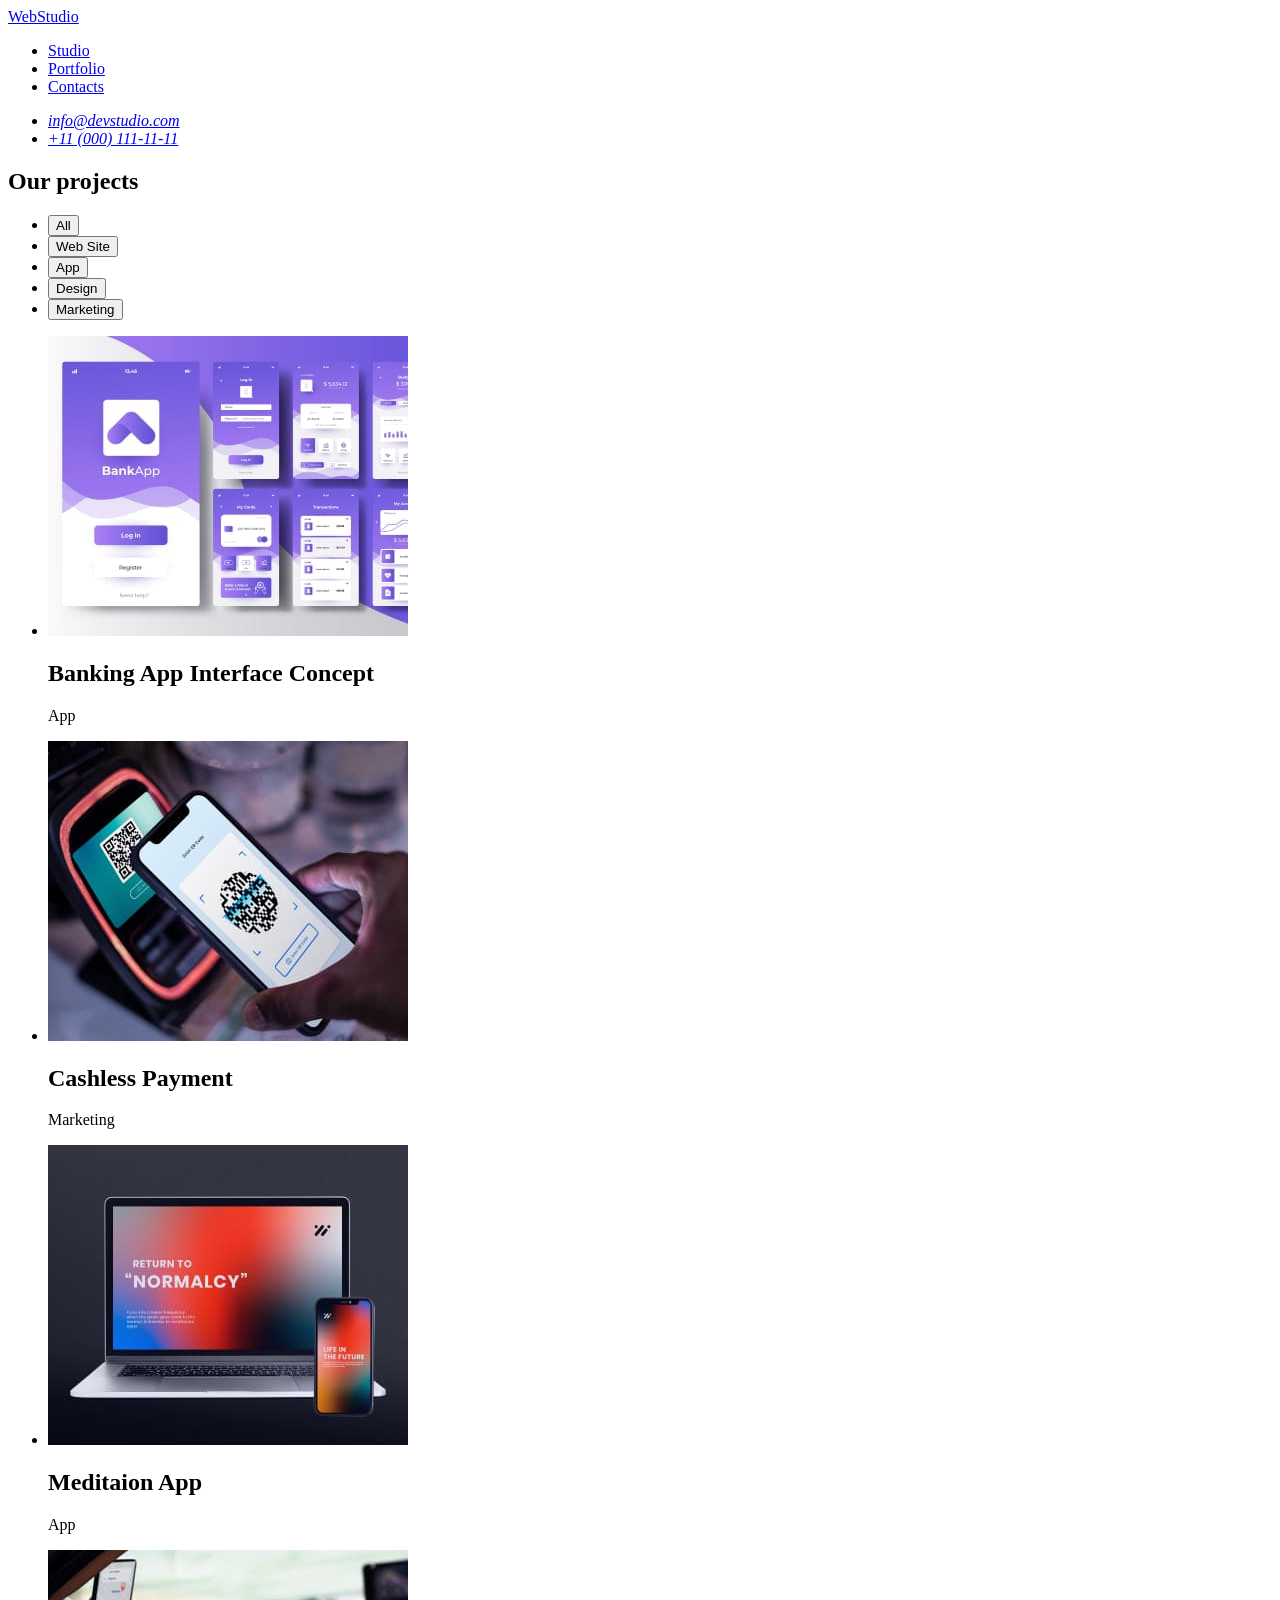
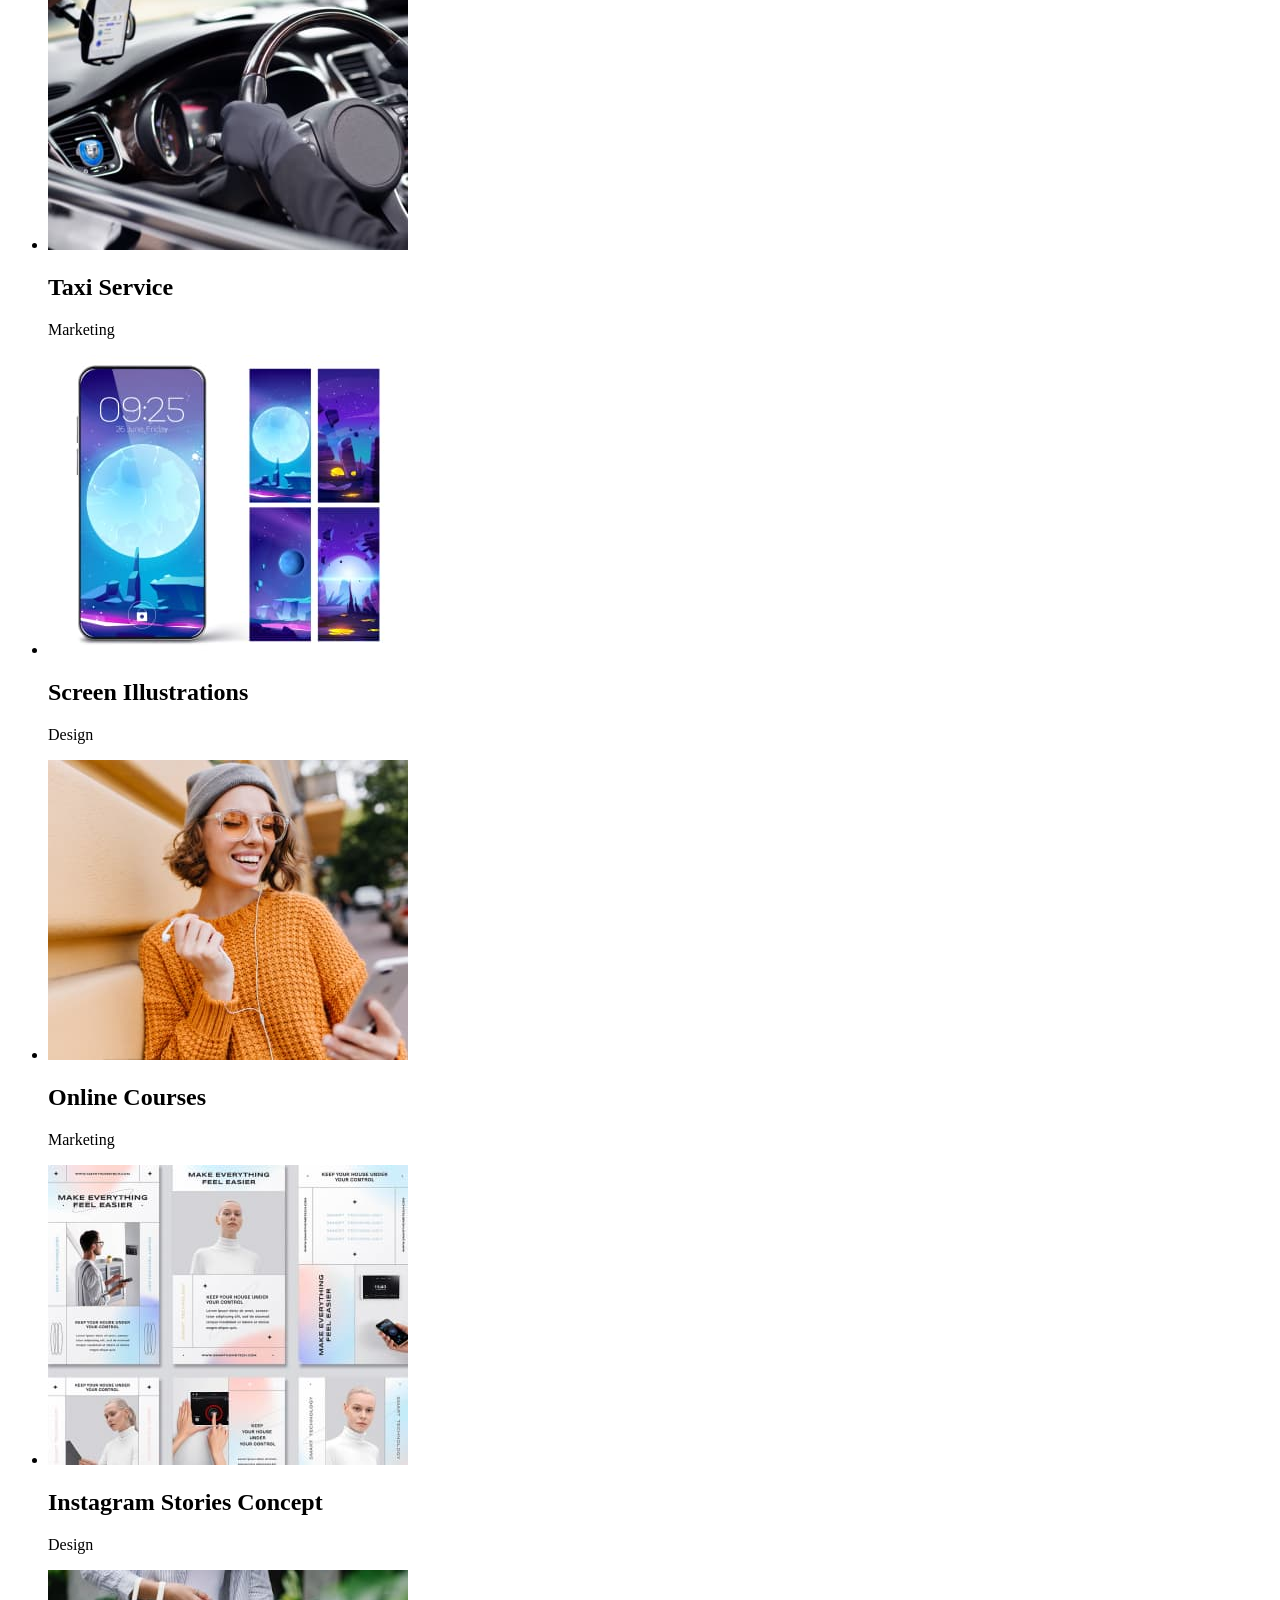
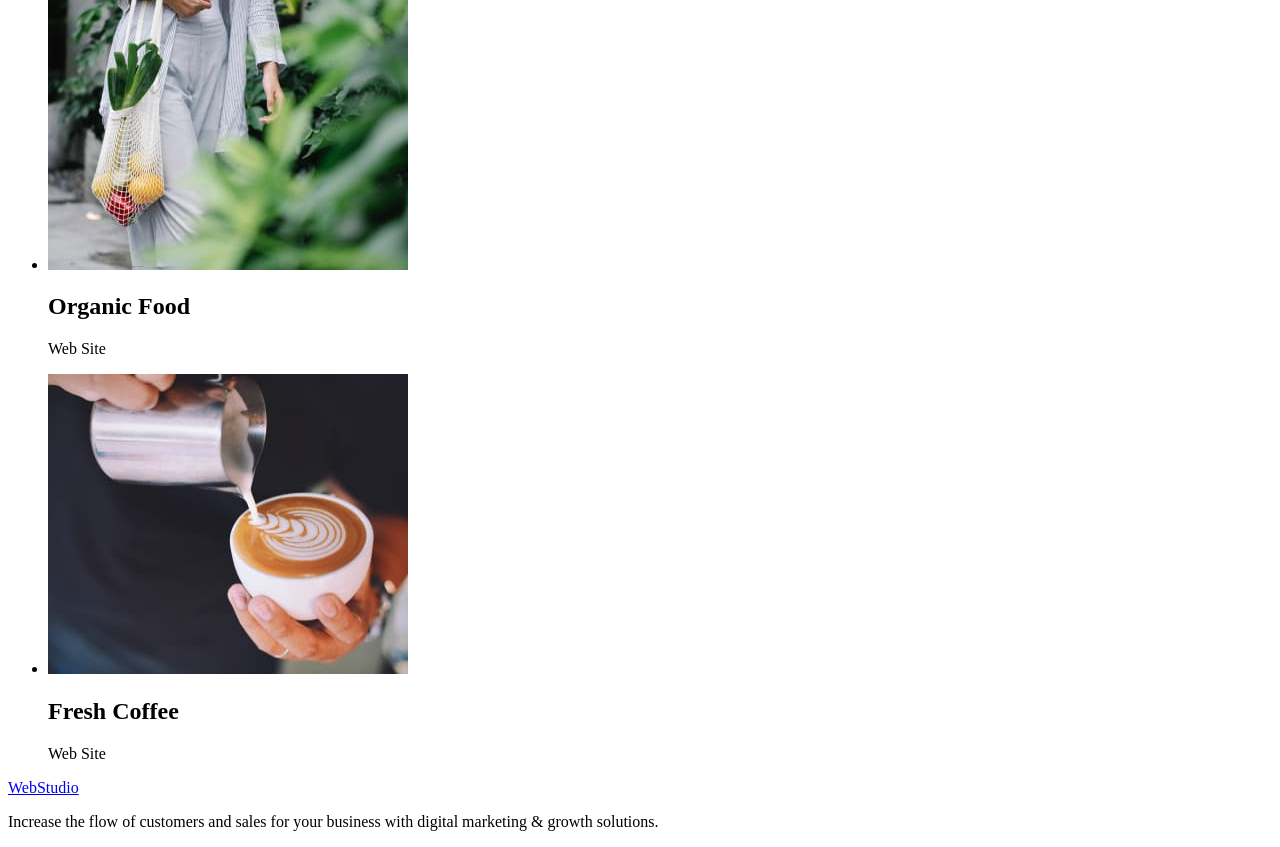
==== portfolio.html @ 48cd5477 "Create portfolio.html" ====
<!DOCTYPE html>
<html lang="en">
  <head>
    <meta charset="UTF-8" />
    <meta http-equiv="X-UA-Compatible" content="IE=edge" />
    <meta name="viewport" content="width=device-width, initial-scale=1.0" />
    <title>Portfolio</title>
  </head>
  <body>
    <!-- Header -->
    <header>
      <nav>
        <a href="./index.html">WebStudio</a>
        <ul>
          <li><a href="./index.html">Studio</a></li>
          <li><a href="./portfolio.html">Portfolio</a></li>
          <li><a href="#">Contacts</a></li>
        </ul>
      </nav>
      <address>
        <ul>
          <li><a href="mailto:info@devstudio.com">info@devstudio.com</a></li>
          <li><a href="tel:+110001111111">+11 (000) 111-11-11</a></li>
        </ul>
      </address>
    </header>

    <!-- Main -->
    <main>
      <!-- Our projects -->
      <section>
        <h1>Our projects</h1>
        <!-- Filter -->
        <ul>
          <li><button type="button">All</button></li>
          <li><button type="button">Web Site</button></li>
          <li><button type="button">App</button></li>
          <li><button type="button">Design</button></li>
          <li><button type="button">Marketing</button></li>
        </ul>

        <!-- Projects -->
        <ul>
          <li>
            <img src="./images/portfolio-1.jpg" alt="Banking App" width="360" height="300" />
            <h2>Banking App Interface Concept</h2>
            <p>App</p>
          </li>
          <li>
            <img
              src="./images/portfolio-2.jpg"
              alt="Cashless Payment from smartphone"
              width="360"
              height="300"
            />
            <h2>Cashless Payment</h2>
            <p>Marketing</p>
          </li>
          <li>
            <img
              src="./images/portfolio-3.jpg"
              alt="A laptop and a smartphone"
              width="360"
              height="300"
            />
            <h2>Meditaion App</h2>
            <p>App</p>
          </li>
          <li>
            <img
              src="./images/portfolio-4.jpg"
              alt="A man driving a car"
              width="360"
              height="300"
            />
            <h2>Taxi Service</h2>
            <p>Marketing</p>
          </li>
          <li>
            <img
              src="./images/portfolio-5.jpg"
              alt="A screen of a smartphone"
              width="360"
              height="300"
            />
            <h2>Screen Illustrations</h2>
            <p>Design</p>
          </li>
          <li>
            <img
              src="./images/portfolio-6.jpg"
              alt="A woman with a smartphone"
              width="360"
              height="300"
            />
            <h2>Online Courses</h2>
            <p>Marketing</p>
          </li>
          <li>
            <img src="./images/portfolio-7.jpg" alt="Instagram Stories" width="360" height="300" />
            <h2>Instagram Stories Concept</h2>
            <p>Design</p>
          </li>
          <li>
            <img
              src="./images/portfolio-8.jpg"
              alt="A woman with organic food"
              width="360"
              height="300"
            />
            <h2>Organic Food</h2>
            <p>Web Site</p>
          </li>
          <li>
            <img src="./images/portfolio-9.jpg" alt="A cup of coffee" width="360" height="300" />
            <h2>Fresh Coffee</h2>
            <p>Web Site</p>
          </li>
        </ul>
      </section>
    </main>

    <!-- Footer -->
    <footer>
      <a href="./index.html">WebStudio</a>
      <p>
        Increase the flow of customers and sales for your business with digital marketing & growth
        solutions.
      </p>
    </footer>
  </body>
</html>
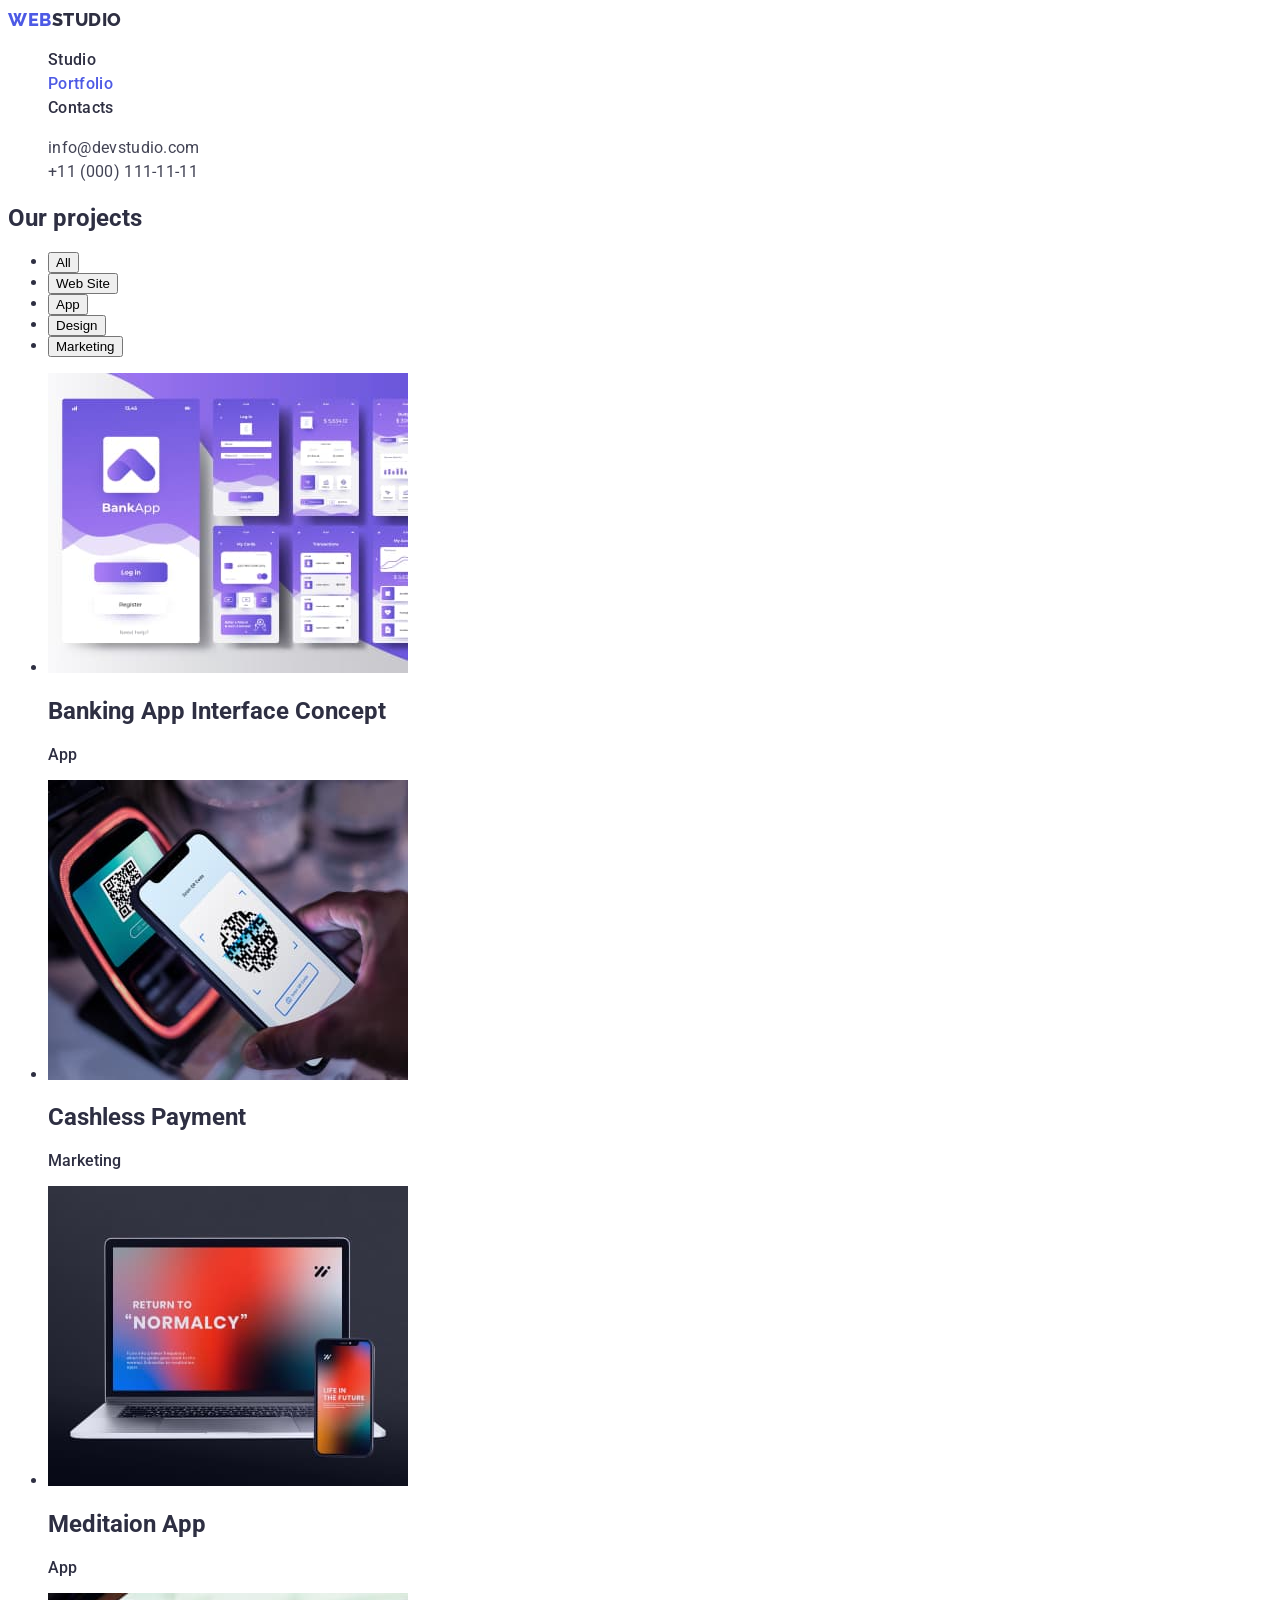
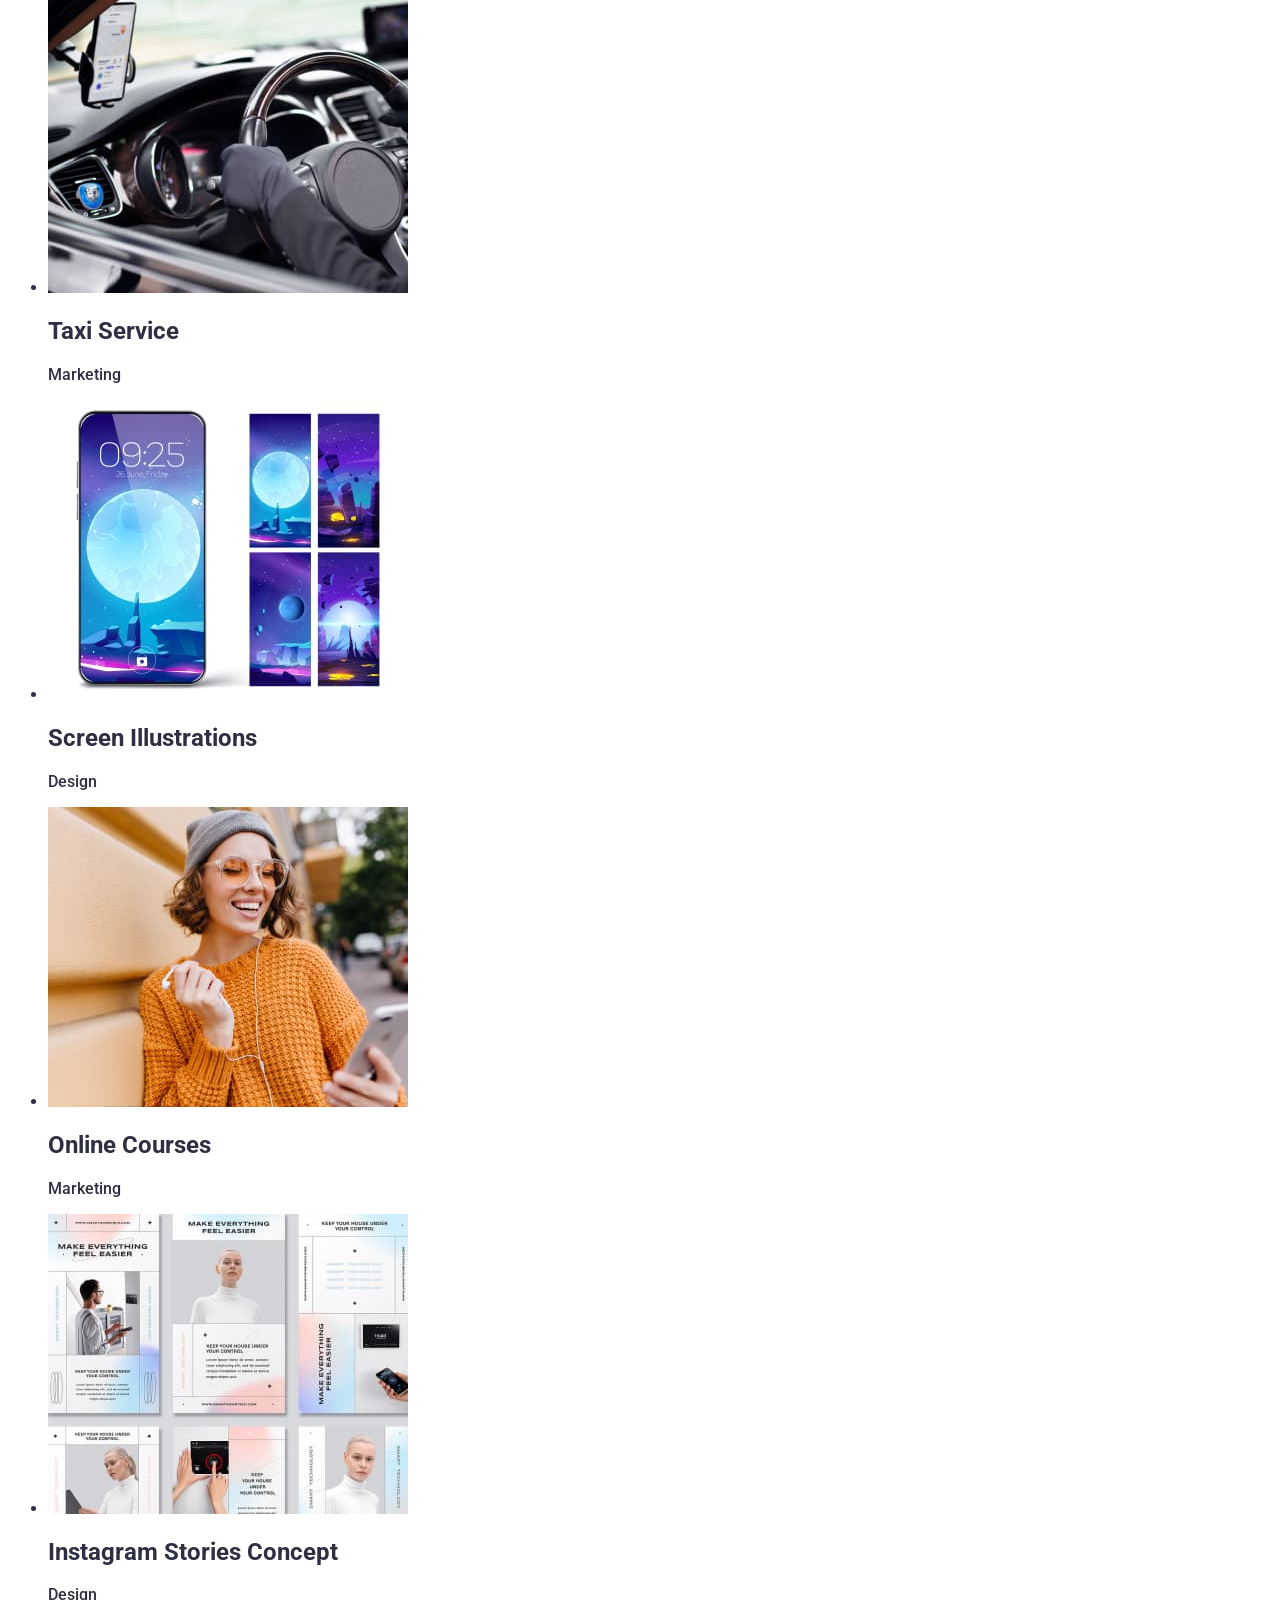
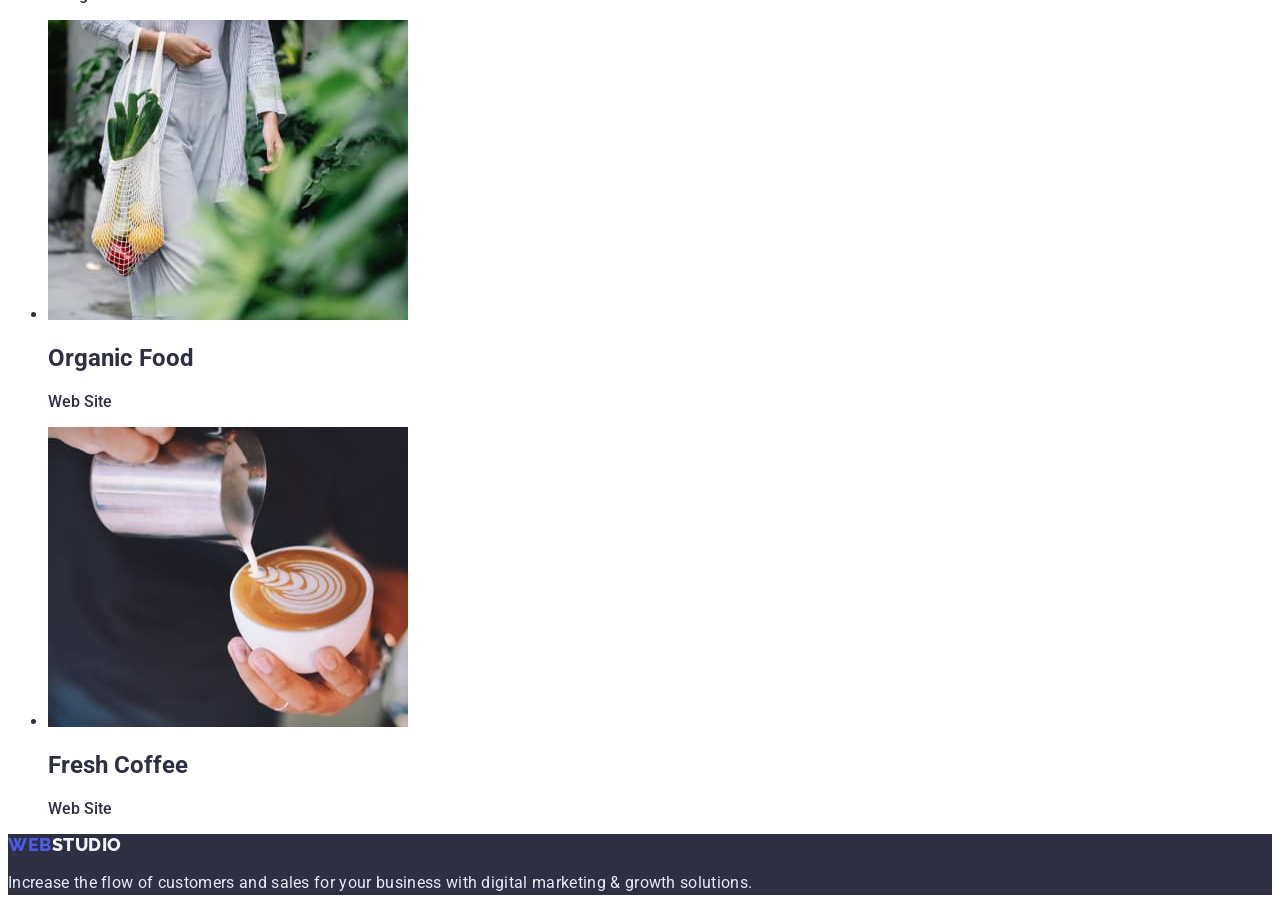
==== commit 9f82b2f3: "Update index.html, portfolio.html Add classes to elements" ====
--- a/portfolio.html
+++ b/portfolio.html
@@ -5,22 +5,37 @@
     <meta http-equiv="X-UA-Compatible" content="IE=edge" />
     <meta name="viewport" content="width=device-width, initial-scale=1.0" />
     <title>Portfolio</title>
+    <link rel="preconnect" href="https://fonts.googleapis.com" />
+    <link rel="preconnect" href="https://fonts.gstatic.com" crossorigin />
+    <link
+      href="https://fonts.googleapis.com/css2?family=Raleway:wght@800&family=Roboto:wght@400;500;700;900&display=swap"
+      rel="stylesheet"
+    />
+    <link rel="stylesheet" href="./css/styles.css" />
   </head>
   <body>
     <!-- Header -->
-    <header>
-      <nav>
-        <a href="./index.html">WebStudio</a>
-        <ul>
-          <li><a href="./index.html">Studio</a></li>
-          <li><a href="./portfolio.html">Portfolio</a></li>
-          <li><a href="#">Contacts</a></li>
+    <header class="header">
+      <nav class="nav">
+        <a href="./index.html" class="header-logo link">Web<span>Studio</span></a>
+        <ul class="nav-list list">
+          <li class="nav-item"><a href="./index.html" class="nav-item-link link">Studio</a></li>
+          <li class="nav-item">
+            <a href="./portfolio.html" class="nav-item-link link current">Portfolio</a>
+          </li>
+          <li class="nav-item"><a href="#" class="nav-item-link link">Contacts</a></li>
         </ul>
       </nav>
-      <address>
-        <ul>
-          <li><a href="mailto:info@devstudio.com">info@devstudio.com</a></li>
-          <li><a href="tel:+110001111111">+11 (000) 111-11-11</a></li>
+      <address class="header-contacts">
+        <ul class="contacts-list list">
+          <li class="contacts-item">
+            <a href="mailto:info@devstudio.com" class="contacts-item-link link"
+              >info@devstudio.com</a
+            >
+          </li>
+          <li class="contacts-item">
+            <a href="tel:+110001111111" class="contacts-item-link link">+11 (000) 111-11-11</a>
+          </li>
         </ul>
       </address>
     </header>
@@ -121,9 +136,9 @@
     </main>
 
     <!-- Footer -->
-    <footer>
-      <a href="./index.html">WebStudio</a>
-      <p>
+    <footer class="footer">
+      <a href="./index.html" class="footer-logo link">Web<span>Studio</span></a>
+      <p class="footer-text">
         Increase the flow of customers and sales for your business with digital marketing & growth
         solutions.
       </p>
--- a/css/styles.css
+++ b/css/styles.css
@@ -0,0 +1,216 @@
+:root {
+  --brand-color: #4d5ae5;
+  --primery-color: #2e2f42;
+  --secondary-color: #434455;
+  --white-color: #ffffff;
+  --additional-color: #e7e9fc;
+  --additional-light-color: #f4f4fd;
+
+  --background-primary: #ffffff;
+  --background-secondary: #f4f4fd;
+  --background-accent: #2e2f42;
+  --background-btn-accent: #404bbf;
+}
+
+body {
+  font-family: "Roboto", sans-serif;
+  font-size: 16px;
+  font-weight: 500;
+  color: var(--primery-color);
+  background-color: var(--background-primary);
+}
+
+.list {
+  list-style: none;
+}
+
+.link {
+  text-decoration: none;
+}
+
+.title {
+  font-size: 36px;
+  line-height: 1.11;
+  letter-spacing: 0.02em;
+  text-transform: capitalize;
+}
+.nav-item .current {
+  color: var(--brand-color);
+}
+
+/* WEBSTUDIO PAGE */
+/* Header */
+.header {
+}
+.nav {
+}
+.header-logo {
+  font-family: "Raleway";
+  font-weight: 800;
+  font-size: 18px;
+  line-height: 1.33;
+  letter-spacing: 0.03em;
+  text-transform: uppercase;
+  color: var(--brand-color);
+}
+.header-logo span {
+  color: var(--primery-color);
+}
+.nav-list {
+}
+.nav-item {
+}
+.nav-item-link {
+  line-height: 1.5;
+  letter-spacing: 0.02em;
+  color: var(--primery-color);
+}
+.nav-item-link:hover,
+.nav-item-link:focus {
+  color: var(--background-btn-accent);
+  text-decoration: underline;
+}
+
+.header-contacts {
+  font-style: normal;
+}
+.contacts-list {
+}
+.contacts-item-link {
+  font-weight: 400;
+  line-height: 1.5;
+  letter-spacing: 0.02em;
+  color: var(--secondary-color);
+}
+.contacts-item-link:hover,
+.contacts-item-link:focus {
+  color: var(--background-btn-accent);
+  text-decoration: underline;
+}
+
+/* Hero */
+.hero {
+  background-color: var(--background-accent);
+}
+.hero-title {
+  font-size: 56px;
+  line-height: 1.07;
+  letter-spacing: 0.02em;
+  text-transform: capitalize;
+  color: var(--white-color);
+}
+.hero-title span {
+  text-transform: none;
+}
+.hero-btn {
+  font-family: inherit;
+  font-weight: 500;
+  font-size: 16px;
+  line-height: 1.5;
+  letter-spacing: 0.04em;
+  color: var(--white-color);
+  background-color: var(--brand-color);
+  box-shadow: 0px 4px 4px rgba(0, 0, 0, 0.15);
+  border-radius: 4px;
+}
+.hero-btn:hover,
+.hero-btn:focus {
+  background-color: var(--background-btn-accent);
+}
+
+/* About us */
+.about {
+}
+.about-title {
+}
+.visually-hidden {
+  position: absolute;
+  white-space: nowrap;
+  width: 1px;
+  height: 1px;
+  overflow: hidden;
+  border: 0;
+  padding: 0;
+  clip: rect(0 0 0 0);
+  clip-path: inset(50%);
+  margin: -1px;
+}
+.about-list {
+}
+.list {
+}
+.about-item {
+}
+.about-subtitle {
+  font-weight: 500;
+  font-size: 20px;
+  line-height: 1.2;
+  letter-spacing: 0.02em;
+}
+.about-text {
+  font-weight: 400;
+  line-height: 1.5;
+  letter-spacing: 0.02em;
+  color: var(--secondary-color);
+}
+
+/* Our work */
+.feature {
+}
+.feature-title {
+}
+.feature-list {
+}
+.feature-item {
+}
+
+/* Our team */
+.team {
+  background-color: var(--background-secondary);
+}
+.team-title {
+}
+.team-list {
+}
+.team-item {
+  background-color: var(--background-primary);
+}
+.team-subtitle {
+  font-weight: 500;
+  font-size: 20px;
+  line-height: 1.2;
+  letter-spacing: 0.02em;
+}
+.team-text {
+  font-weight: 400;
+  line-height: 1.5;
+  letter-spacing: 0.02em;
+  color: var(--secondary-color);
+}
+
+/* Footer */
+.footer {
+  background-color: var(--background-accent);
+}
+.footer-logo {
+  font-family: "Raleway";
+  font-weight: 800;
+  font-size: 18px;
+  line-height: 1.17;
+  letter-spacing: 0.03em;
+  text-transform: uppercase;
+  color: var(--brand-color);
+}
+.footer-logo span {
+  color: var(--additional-light-color);
+}
+
+.footer-text {
+  font-weight: 400;
+  line-height: 1.5;
+  letter-spacing: 0.02em;
+  color: var(--additional-color);
+}
+
+/* PORTFOLIO PAGE */
+/* Our projects */
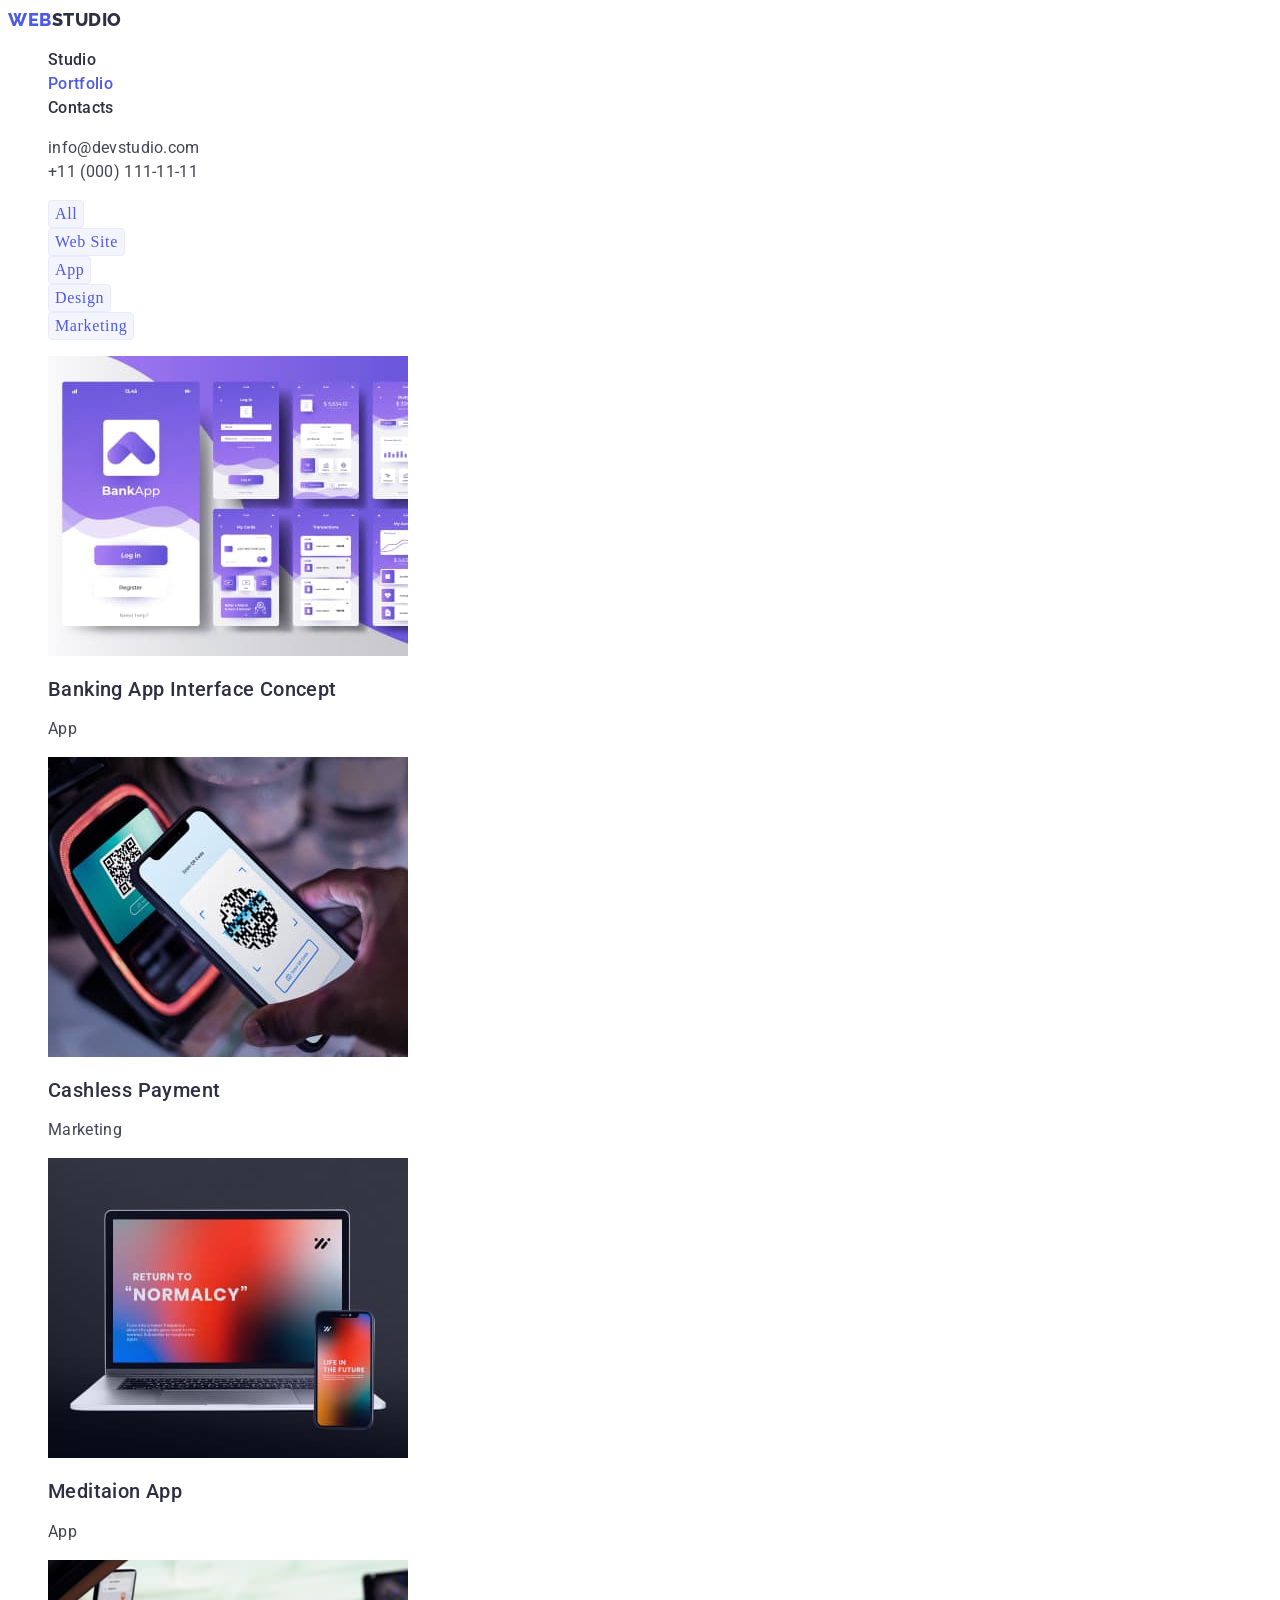
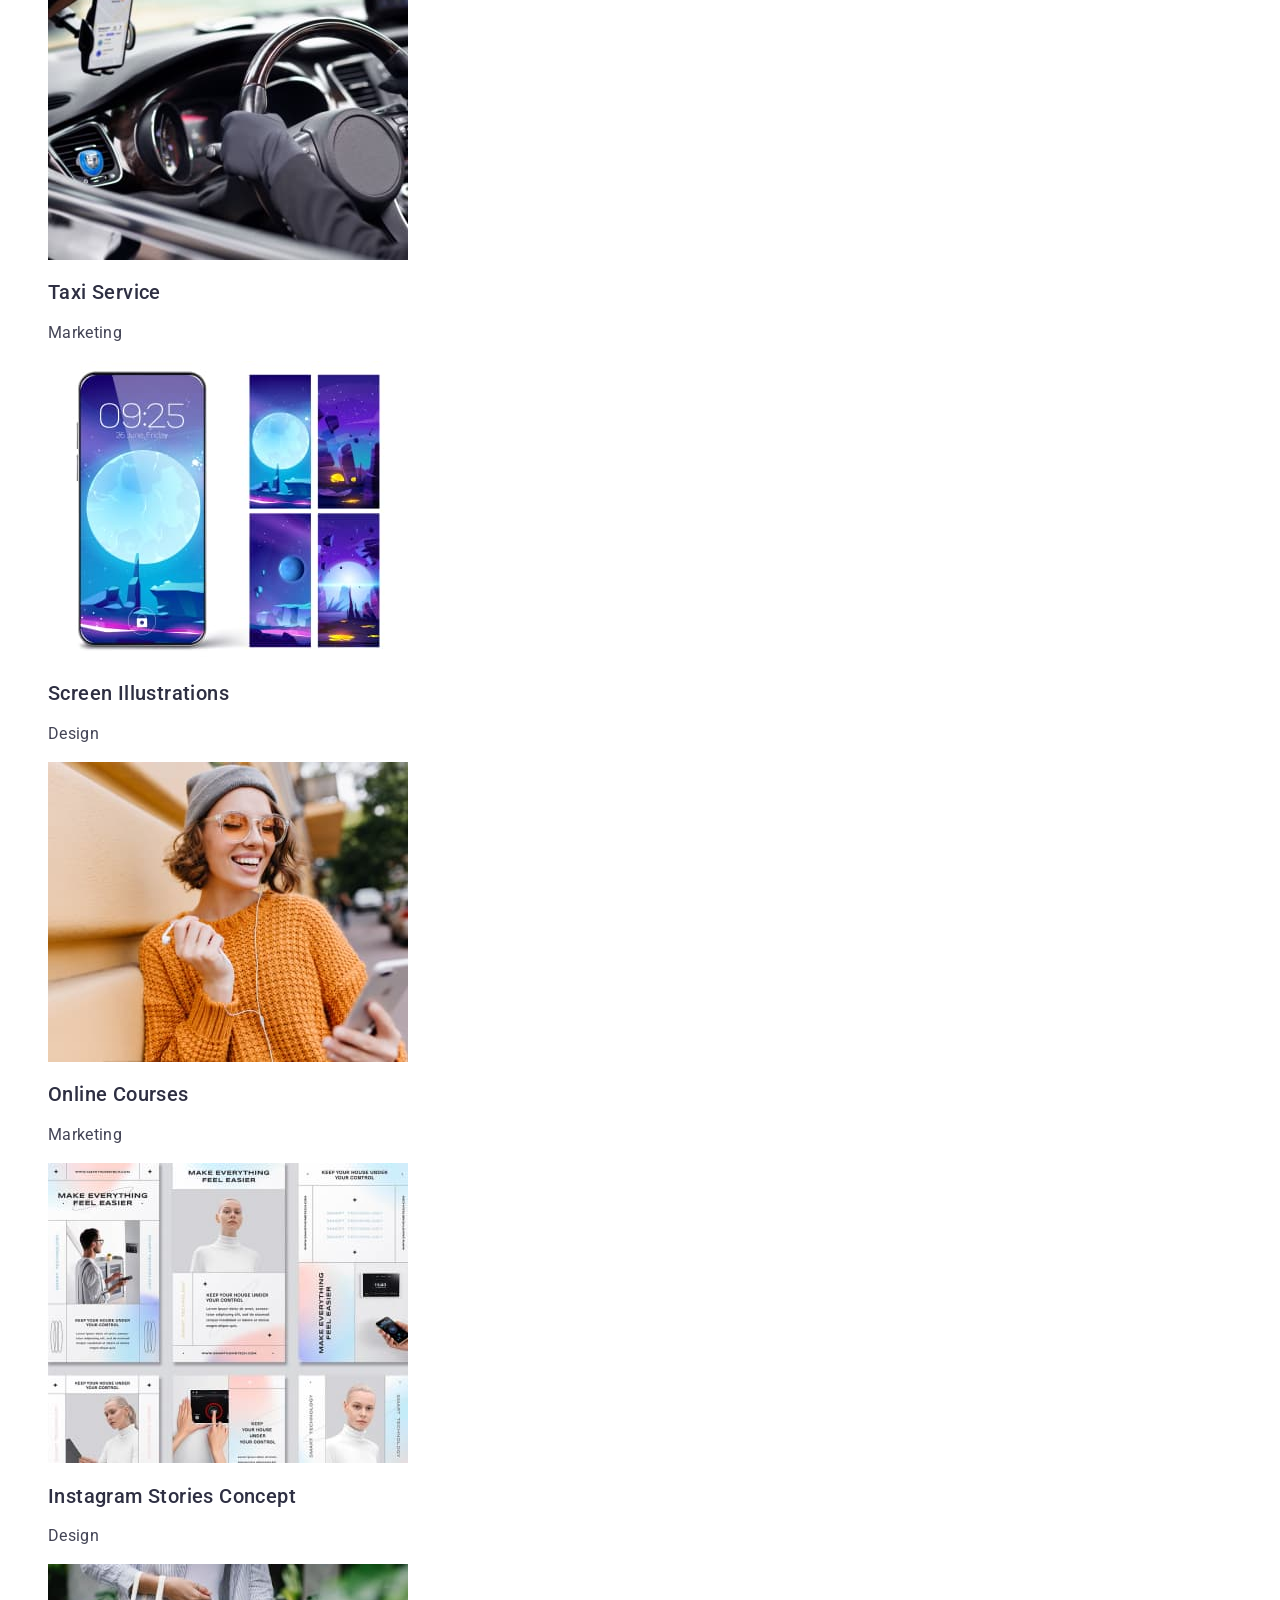
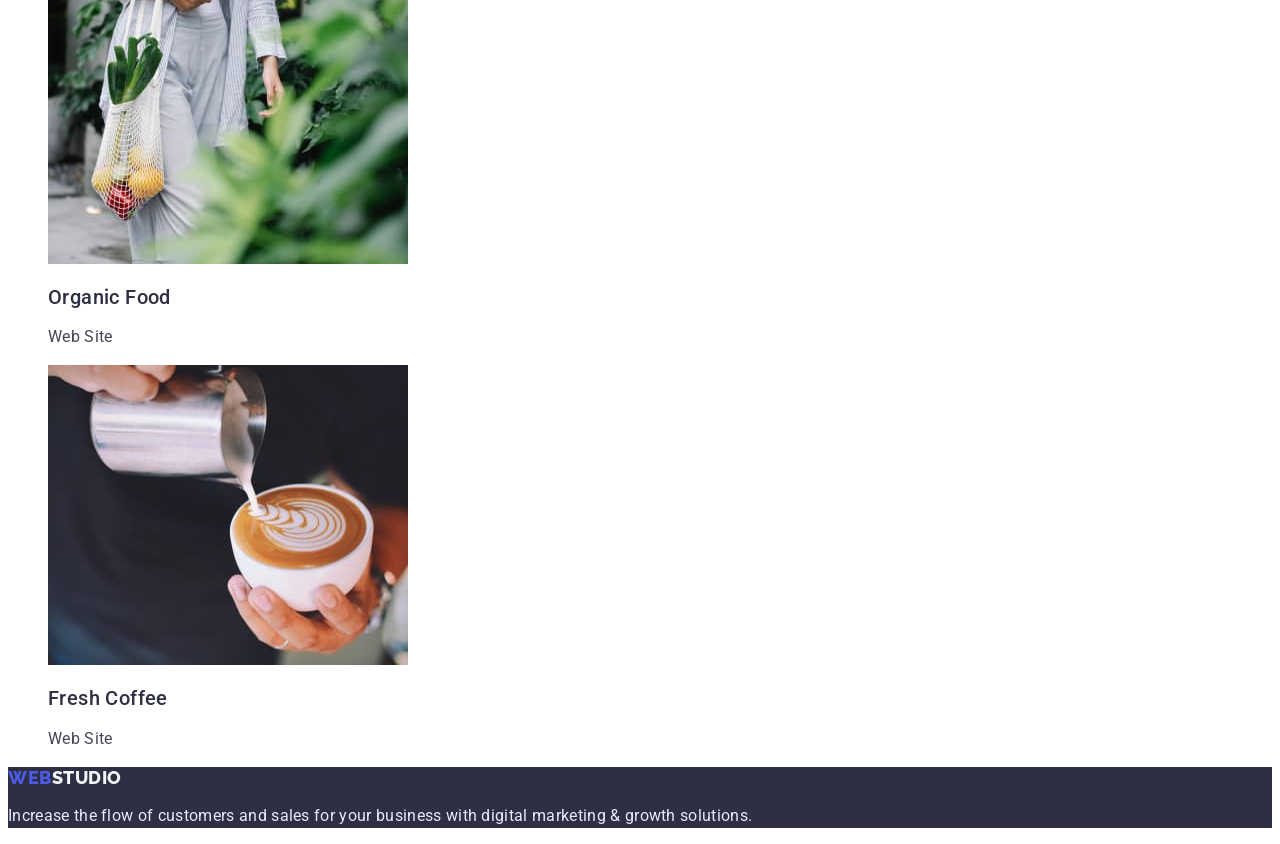
==== commit 7f204421: "Update styles.css, portfolio.html" ====
--- a/portfolio.html
+++ b/portfolio.html
@@ -43,93 +43,93 @@
     <!-- Main -->
     <main>
       <!-- Our projects -->
-      <section>
-        <h1>Our projects</h1>
+      <section class="projects">
+        <h1 class="visually-hidden">Our projects</h1>
         <!-- Filter -->
-        <ul>
-          <li><button type="button">All</button></li>
-          <li><button type="button">Web Site</button></li>
-          <li><button type="button">App</button></li>
-          <li><button type="button">Design</button></li>
-          <li><button type="button">Marketing</button></li>
+        <ul class="filter-list list">
+          <li class="filter-item"><button type="button" class="filter-btn">All</button></li>
+          <li><button type="button" class="filter-btn">Web Site</button></li>
+          <li><button type="button" class="filter-btn">App</button></li>
+          <li><button type="button" class="filter-btn">Design</button></li>
+          <li><button type="button" class="filter-btn">Marketing</button></li>
         </ul>
 
         <!-- Projects -->
-        <ul>
-          <li>
+        <ul class="project-list list">
+          <li class="project-item">
             <img src="./images/portfolio-1.jpg" alt="Banking App" width="360" height="300" />
-            <h2>Banking App Interface Concept</h2>
-            <p>App</p>
+            <h2 class="project-title">Banking App Interface Concept</h2>
+            <p class="project-text">App</p>
           </li>
-          <li>
+          <li class="project-item">
             <img
               src="./images/portfolio-2.jpg"
               alt="Cashless Payment from smartphone"
               width="360"
               height="300"
             />
-            <h2>Cashless Payment</h2>
-            <p>Marketing</p>
+            <h2 class="project-title">Cashless Payment</h2>
+            <p class="project-text">Marketing</p>
           </li>
-          <li>
+          <li class="project-item">
             <img
               src="./images/portfolio-3.jpg"
               alt="A laptop and a smartphone"
               width="360"
               height="300"
             />
-            <h2>Meditaion App</h2>
-            <p>App</p>
+            <h2 class="project-title">Meditaion App</h2>
+            <p class="project-text">App</p>
           </li>
-          <li>
+          <li class="project-item">
             <img
               src="./images/portfolio-4.jpg"
               alt="A man driving a car"
               width="360"
               height="300"
             />
-            <h2>Taxi Service</h2>
-            <p>Marketing</p>
+            <h2 class="project-title">Taxi Service</h2>
+            <p class="project-text">Marketing</p>
           </li>
-          <li>
+          <li class="project-item">
             <img
               src="./images/portfolio-5.jpg"
               alt="A screen of a smartphone"
               width="360"
               height="300"
             />
-            <h2>Screen Illustrations</h2>
-            <p>Design</p>
+            <h2 class="project-title">Screen Illustrations</h2>
+            <p class="project-text">Design</p>
           </li>
-          <li>
+          <li class="project-item">
             <img
               src="./images/portfolio-6.jpg"
               alt="A woman with a smartphone"
               width="360"
               height="300"
             />
-            <h2>Online Courses</h2>
-            <p>Marketing</p>
+            <h2 class="project-title">Online Courses</h2>
+            <p class="project-text">Marketing</p>
           </li>
-          <li>
+          <li class="project-item">
             <img src="./images/portfolio-7.jpg" alt="Instagram Stories" width="360" height="300" />
-            <h2>Instagram Stories Concept</h2>
-            <p>Design</p>
+            <h2 class="project-title">Instagram Stories Concept</h2>
+            <p class="project-text">Design</p>
           </li>
-          <li>
+          <li class="project-item">
             <img
               src="./images/portfolio-8.jpg"
               alt="A woman with organic food"
               width="360"
               height="300"
             />
-            <h2>Organic Food</h2>
-            <p>Web Site</p>
+            <h2 class="project-title">Organic Food</h2>
+            <p class="project-text">Web Site</p>
           </li>
-          <li>
+          <li class="project-item">
             <img src="./images/portfolio-9.jpg" alt="A cup of coffee" width="360" height="300" />
-            <h2>Fresh Coffee</h2>
-            <p>Web Site</p>
+            <h2 class="project-title">Fresh Coffee</h2>
+            <p class="project-text">Web Site</p>
           </li>
         </ul>
       </section>
--- a/css/styles.css
+++ b/css/styles.css
@@ -36,92 +36,6 @@
 }
 .nav-item .current {
   color: var(--brand-color);
-}
-
-/* WEBSTUDIO PAGE */
-/* Header */
-.header {
-}
-.nav {
-}
-.header-logo {
-  font-family: "Raleway";
-  font-weight: 800;
-  font-size: 18px;
-  line-height: 1.33;
-  letter-spacing: 0.03em;
-  text-transform: uppercase;
-  color: var(--brand-color);
-}
-.header-logo span {
-  color: var(--primery-color);
-}
-.nav-list {
-}
-.nav-item {
-}
-.nav-item-link {
-  line-height: 1.5;
-  letter-spacing: 0.02em;
-  color: var(--primery-color);
-}
-.nav-item-link:hover,
-.nav-item-link:focus {
-  color: var(--background-btn-accent);
-  text-decoration: underline;
-}
-
-.header-contacts {
-  font-style: normal;
-}
-.contacts-list {
-}
-.contacts-item-link {
-  font-weight: 400;
-  line-height: 1.5;
-  letter-spacing: 0.02em;
-  color: var(--secondary-color);
-}
-.contacts-item-link:hover,
-.contacts-item-link:focus {
-  color: var(--background-btn-accent);
-  text-decoration: underline;
-}
-
-/* Hero */
-.hero {
-  background-color: var(--background-accent);
-}
-.hero-title {
-  font-size: 56px;
-  line-height: 1.07;
-  letter-spacing: 0.02em;
-  text-transform: capitalize;
-  color: var(--white-color);
-}
-.hero-title span {
-  text-transform: none;
-}
-.hero-btn {
-  font-family: inherit;
-  font-weight: 500;
-  font-size: 16px;
-  line-height: 1.5;
-  letter-spacing: 0.04em;
-  color: var(--white-color);
-  background-color: var(--brand-color);
-  box-shadow: 0px 4px 4px rgba(0, 0, 0, 0.15);
-  border-radius: 4px;
-}
-.hero-btn:hover,
-.hero-btn:focus {
-  background-color: var(--background-btn-accent);
-}
-
-/* About us */
-.about {
-}
-.about-title {
 }
 .visually-hidden {
   position: absolute;
@@ -135,6 +49,94 @@
   clip-path: inset(50%);
   margin: -1px;
 }
+
+/* WEBSTUDIO PAGE */
+/* Header */
+.header {
+}
+.nav {
+}
+.header-logo {
+  font-family: "Raleway";
+  font-weight: 800;
+  font-size: 18px;
+  line-height: 1.33;
+  letter-spacing: 0.03em;
+  text-transform: uppercase;
+  color: var(--brand-color);
+}
+.header-logo span {
+  color: var(--primery-color);
+}
+.nav-list {
+}
+.nav-item {
+}
+.nav-item-link {
+  line-height: 1.5;
+  letter-spacing: 0.02em;
+  color: var(--primery-color);
+}
+.nav-item-link:hover,
+.nav-item-link:focus {
+  color: var(--background-btn-accent);
+  text-decoration: underline;
+}
+
+.header-contacts {
+  font-style: normal;
+}
+.contacts-list {
+}
+.contacts-item-link {
+  font-weight: 400;
+  line-height: 1.5;
+  letter-spacing: 0.02em;
+  color: var(--secondary-color);
+}
+.contacts-item-link:hover,
+.contacts-item-link:focus {
+  color: var(--background-btn-accent);
+  text-decoration: underline;
+}
+
+/* Hero */
+.hero {
+  background-color: var(--background-accent);
+}
+.hero-title {
+  font-size: 56px;
+  line-height: 1.07;
+  letter-spacing: 0.02em;
+  text-transform: capitalize;
+  color: var(--white-color);
+}
+.hero-title span {
+  text-transform: none;
+}
+.hero-btn {
+  cursor: pointer;
+  font-family: inherit;
+  font-weight: 500;
+  font-size: 16px;
+  line-height: 1.5;
+  letter-spacing: 0.04em;
+  color: var(--white-color);
+  background-color: var(--brand-color);
+  box-shadow: 0px 4px 4px rgba(0, 0, 0, 0.15);
+  border-radius: 4px;
+}
+.hero-btn:hover,
+.hero-btn:focus {
+  background-color: var(--background-btn-accent);
+}
+
+/* About us */
+.about {
+}
+.about-title {
+}
+
 .about-list {
 }
 .list {
@@ -213,4 +215,50 @@
 }
 
 /* PORTFOLIO PAGE */
+
 /* Our projects */
+.projects {
+}
+.filter-list {
+}
+.filter-item {
+}
+.filter-btn {
+  cursor: pointer;
+  font-family: "inherit";
+  font-weight: 500;
+  font-size: 16px;
+  line-height: 1.5;
+  display: flex;
+  align-items: center;
+  text-align: center;
+  letter-spacing: 0.04em;
+  color: var(--brand-color);
+  background-color: var(--additional-light-color);
+  border: 1px solid var(--additional-color);
+  border-radius: 4px;
+}
+.filter-btn:hover,
+.filter-btn:focus {
+  color: var(--white-color);
+  background-color: var(--background-btn-accent);
+  box-shadow: 0px 3px 1px rgba(0, 0, 0, 0.1), 0px 2px 1px rgba(0, 0, 0, 0.08),
+    0px 2px 2px rgba(0, 0, 0, 0.12);
+}
+.project-list {
+}
+.project-item {
+}
+.project-title {
+  font-weight: 500;
+  font-size: 20px;
+  line-height: 1.2;
+  letter-spacing: 0.02em;
+}
+.project-text {
+  font-weight: 400;
+  font-size: 16px;
+  line-height: 1.5;
+  letter-spacing: 0.02em;
+  color: var(--secondary-color);
+}
